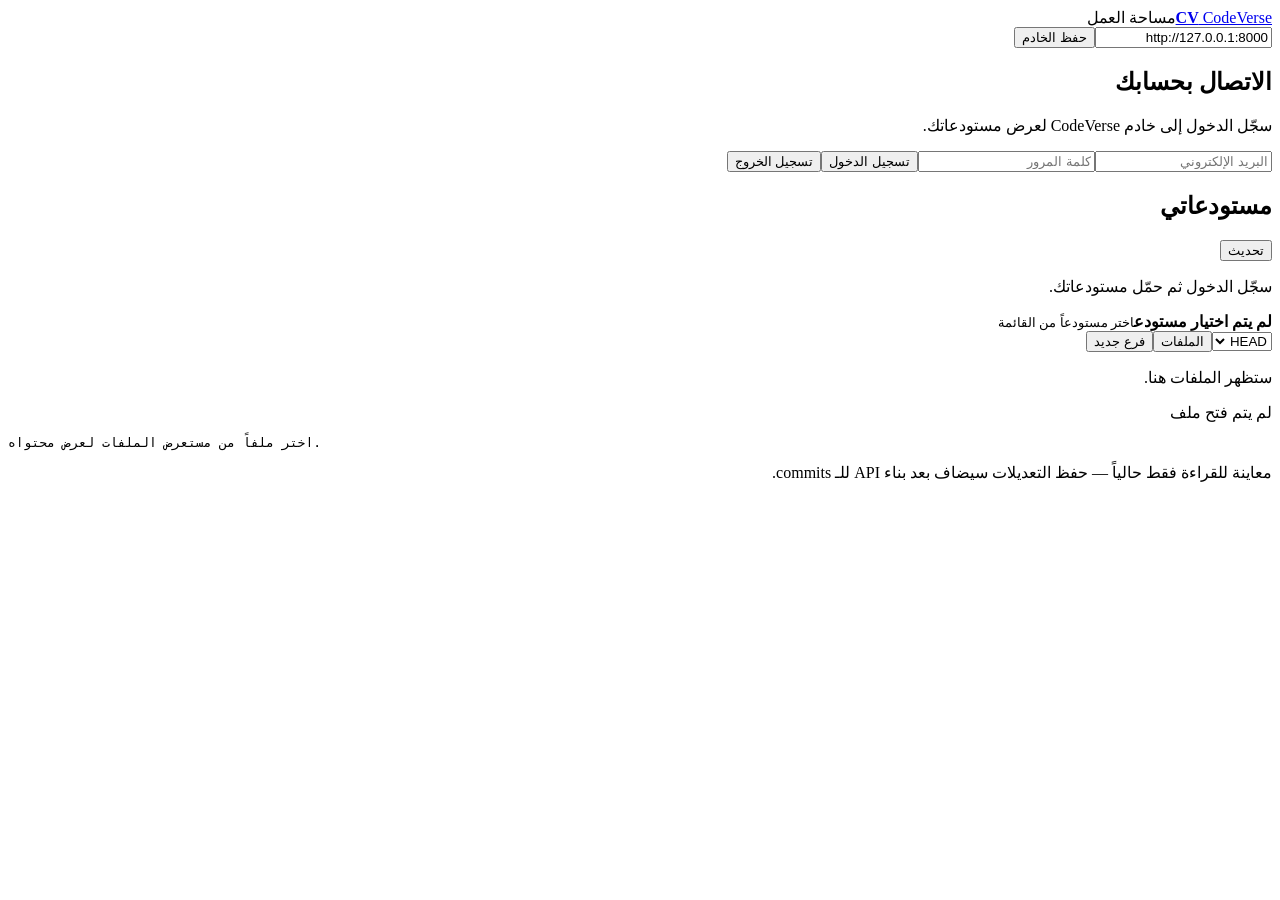
==== workspace.html @ d86a5113 "Add CodeVerse browser workspace page" ====
<!doctype html>
<html lang="ar" dir="rtl">
<head>
<meta charset="utf-8"><meta name="viewport" content="width=device-width,initial-scale=1">
<meta name="theme-color" content="#0b1020"><title>CodeVerse Workspace</title>
<link rel="stylesheet" href="workspace.css">
</head>
<body>
<header class="bar"><a class="brand" href="index.html"><b>CV</b> CodeVerse</a><span>مساحة العمل</span><div><input id="apiBase" value="http://127.0.0.1:8000" aria-label="API URL"><button id="saveApi">حفظ الخادم</button></div></header>
<main>
<section class="auth panel"><div><h1>الاتصال بحسابك</h1><p>سجّل الدخول إلى خادم CodeVerse لعرض مستودعاتك.</p></div><form id="loginForm"><input id="email" type="email" placeholder="البريد الإلكتروني" required><input id="password" type="password" placeholder="كلمة المرور" required><button>تسجيل الدخول</button><button type="button" class="secondary" id="logout">تسجيل الخروج</button></form></section>
<section class="repo-area">
<aside class="panel sidebar"><div class="side-head"><h2>مستودعاتي</h2><button id="loadRepos">تحديث</button></div><div id="repos" class="repos"><p class="muted">سجّل الدخول ثم حمّل مستودعاتك.</p></div></aside>
<section class="panel editor">
<div class="editor-head"><div><strong id="repoTitle">لم يتم اختيار مستودع</strong><small id="repoMeta">اختر مستودعاً من القائمة</small></div><div class="editor-actions"><select id="branch"><option value="HEAD">HEAD</option></select><button id="loadFiles">الملفات</button><button id="newBranch">فرع جديد</button></div></div>
<div class="editor-body"><nav id="fileTree" class="tree"><p class="muted">ستظهر الملفات هنا.</p></nav><section class="code-area"><div class="file-tab" id="fileName">لم يتم فتح ملف</div><pre id="fileContent" dir="ltr">اختر ملفاً من مستعرض الملفات لعرض محتواه.</pre><div class="editor-foot">معاينة للقراءة فقط حالياً — حفظ التعديلات سيضاف بعد بناء API للـ commits.</div></section></div>
</section>
</section>
<div id="notice" role="status" class="notice"></div>
</main>
<script src="workspace.js"></script>
</body></html>
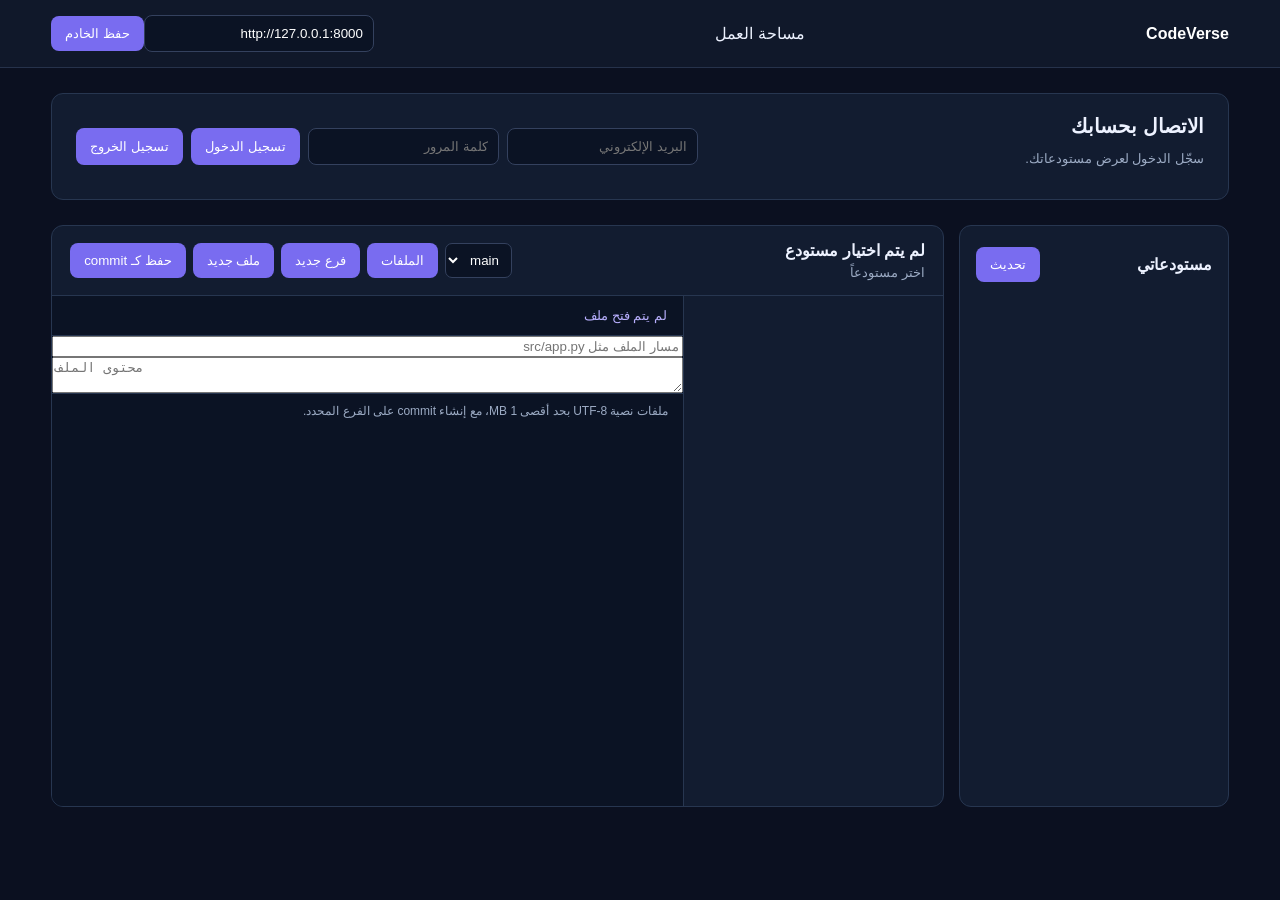
==== commit d6f587ab: "Add editable code workspace controls" ====
--- a/workspace.html
+++ b/workspace.html
@@ -1,22 +1,7 @@
 <!doctype html>
-<html lang="ar" dir="rtl">
-<head>
-<meta charset="utf-8"><meta name="viewport" content="width=device-width,initial-scale=1">
-<meta name="theme-color" content="#0b1020"><title>CodeVerse Workspace</title>
-<link rel="stylesheet" href="workspace.css">
-</head>
-<body>
-<header class="bar"><a class="brand" href="index.html"><b>CV</b> CodeVerse</a><span>مساحة العمل</span><div><input id="apiBase" value="http://127.0.0.1:8000" aria-label="API URL"><button id="saveApi">حفظ الخادم</button></div></header>
-<main>
-<section class="auth panel"><div><h1>الاتصال بحسابك</h1><p>سجّل الدخول إلى خادم CodeVerse لعرض مستودعاتك.</p></div><form id="loginForm"><input id="email" type="email" placeholder="البريد الإلكتروني" required><input id="password" type="password" placeholder="كلمة المرور" required><button>تسجيل الدخول</button><button type="button" class="secondary" id="logout">تسجيل الخروج</button></form></section>
-<section class="repo-area">
-<aside class="panel sidebar"><div class="side-head"><h2>مستودعاتي</h2><button id="loadRepos">تحديث</button></div><div id="repos" class="repos"><p class="muted">سجّل الدخول ثم حمّل مستودعاتك.</p></div></aside>
-<section class="panel editor">
-<div class="editor-head"><div><strong id="repoTitle">لم يتم اختيار مستودع</strong><small id="repoMeta">اختر مستودعاً من القائمة</small></div><div class="editor-actions"><select id="branch"><option value="HEAD">HEAD</option></select><button id="loadFiles">الملفات</button><button id="newBranch">فرع جديد</button></div></div>
-<div class="editor-body"><nav id="fileTree" class="tree"><p class="muted">ستظهر الملفات هنا.</p></nav><section class="code-area"><div class="file-tab" id="fileName">لم يتم فتح ملف</div><pre id="fileContent" dir="ltr">اختر ملفاً من مستعرض الملفات لعرض محتواه.</pre><div class="editor-foot">معاينة للقراءة فقط حالياً — حفظ التعديلات سيضاف بعد بناء API للـ commits.</div></section></div>
-</section>
-</section>
-<div id="notice" role="status" class="notice"></div>
-</main>
-<script src="workspace.js"></script>
-</body></html>+<html lang="ar" dir="rtl"><head><meta charset="utf-8"><meta name="viewport" content="width=device-width,initial-scale=1"><title>CodeVerse Workspace</title><link rel="stylesheet" href="workspace.css"></head><body>
+<header class="bar"><a class="brand" href="index.html">CodeVerse</a><span>مساحة العمل</span><div><input id="apiBase" value="http://127.0.0.1:8000"><button id="saveApi">حفظ الخادم</button></div></header>
+<main><section class="auth panel"><div><h1>الاتصال بحسابك</h1><p>سجّل الدخول لعرض مستودعاتك.</p></div><form id="loginForm"><input id="email" type="email" placeholder="البريد الإلكتروني" required><input id="password" type="password" placeholder="كلمة المرور" required><button>تسجيل الدخول</button><button type="button" id="logout">تسجيل الخروج</button></form></section>
+<section class="repo-area"><aside class="panel sidebar"><div class="side-head"><h2>مستودعاتي</h2><button id="loadRepos">تحديث</button></div><div id="repos" class="repos"></div></aside>
+<section class="panel editor"><div class="editor-head"><div><strong id="repoTitle">لم يتم اختيار مستودع</strong><small id="repoMeta">اختر مستودعاً</small></div><div class="editor-actions"><select id="branch"><option value="main">main</option></select><button id="loadFiles">الملفات</button><button id="newBranch">فرع جديد</button><button id="newFile">ملف جديد</button><button id="saveFile" disabled>حفظ كـ commit</button></div></div>
+<div class="editor-body"><nav id="fileTree" class="tree"></nav><section class="code-area"><div class="file-tab"><span id="fileName">لم يتم فتح ملف</span><span id="dirtyState"></span></div><input id="newFilePath" class="path-input" placeholder="مسار الملف مثل src/app.py"><textarea id="fileContent" dir="ltr" spellcheck="false" placeholder="محتوى الملف"></textarea><div class="editor-foot">ملفات نصية UTF-8 بحد أقصى 1 MB، مع إنشاء commit على الفرع المحدد.</div></section></div></section></section><div id="notice" role="status" class="notice"></div></main><script src="workspace.js"></script></body></html>
--- a/workspace.css
+++ b/workspace.css
@@ -0,0 +1 @@
+*{box-sizing:border-box}body{margin:0;background:#0b1020;color:#edf2ff;font-family:Arial,sans-serif}.bar{height:68px;padding:0 4%;display:flex;align-items:center;justify-content:space-between;border-bottom:1px solid #26324b;background:#10182a}.brand{color:#fff;text-decoration:none;font-weight:bold;direction:ltr}.brand b{display:inline-grid;place-items:center;background:linear-gradient(135deg,#8b7cff,#48d8d0);color:#071020;border-radius:9px;width:32px;height:32px;margin-left:8px}.bar input{width:230px}.bar input,form input{background:#0b1324;border:1px solid #34415e;color:white;padding:10px;border-radius:8px}.bar button,button{background:#796cf0;color:white;border:0;border-radius:8px;padding:10px 14px;cursor:pointer}.secondary{background:#34415e}.panel{background:#121c30;border:1px solid #273650;border-radius:12px}.auth{margin:25px 4%;padding:20px 24px;display:flex;align-items:center;justify-content:space-between;gap:20px}.auth h1{font-size:20px;margin:0 0 8px}.auth p,.muted{color:#9cabc4;font-size:13px}.auth form{display:flex;gap:8px;flex-wrap:wrap}.repo-area{margin:0 4% 35px;display:grid;grid-template-columns:270px 1fr;gap:15px;min-height:570px}.sidebar{padding:16px}.side-head,.editor-head{display:flex;align-items:center;justify-content:space-between;gap:12px}.side-head h2{font-size:16px}.repos{display:grid;gap:8px}.repo-item{padding:12px;border:1px solid #2b3954;border-radius:8px;background:#0d1628;color:#e5eaff;text-align:right}.repo-item.active{border-color:#8b7cff;background:#201e40}.repo-item small{display:block;color:#9cabc4;margin-top:5px}.editor{overflow:hidden}.editor-head{padding:15px 18px;border-bottom:1px solid #273650}.editor-head strong,.editor-head small{display:block}.editor-head small{color:#9cabc4;margin-top:5px}.editor-actions{display:flex;gap:7px;flex-wrap:wrap}.editor-actions select{background:#0b1324;color:#fff;border:1px solid #34415e;border-radius:7px;padding:8px}.editor-body{display:grid;grid-template-columns:260px 1fr;min-height:510px}.tree{padding:13px;border-left:1px solid #273650;overflow:auto}.file-item{display:block;width:100%;text-align:right;background:transparent;color:#cbd6ed;padding:8px;border-radius:6px}.file-item:hover{background:#202c45}.code-area{min-width:0;background:#0b1324;display:flex;flex-direction:column}.file-tab{padding:12px 16px;border-bottom:1px solid #273650;color:#b9b0ff;font-size:13px}.code-area pre{padding:20px;margin:0;white-space:pre;overflow:auto;direction:ltr;text-align:left;color:#d7e1f5;font:13px/1.7 Consolas,monospace;flex:1}.editor-foot{border-top:1px solid #273650;padding:10px 15px;color:#9cabc4;font-size:12px}.notice{position:fixed;bottom:20px;left:20px;background:#273653;border:1px solid #61739b;border-radius:8px;padding:12px 16px;opacity:0;transition:.2s;max-width:80vw}.notice.show{opacity:1}@media(max-width:850px){.repo-area{grid-template-columns:1fr}.editor-body{grid-template-columns:190px 1fr}.auth{align-items:flex-start;flex-direction:column}}@media(max-width:560px){.bar{height:auto;padding:12px;gap:10px;flex-wrap:wrap}.bar input{width:150px}.editor-head{align-items:flex-start;flex-direction:column}.editor-body{grid-template-columns:130px 1fr}.auth form{width:100%}.auth form input{width:100%}.editor-actions{width:100%}}
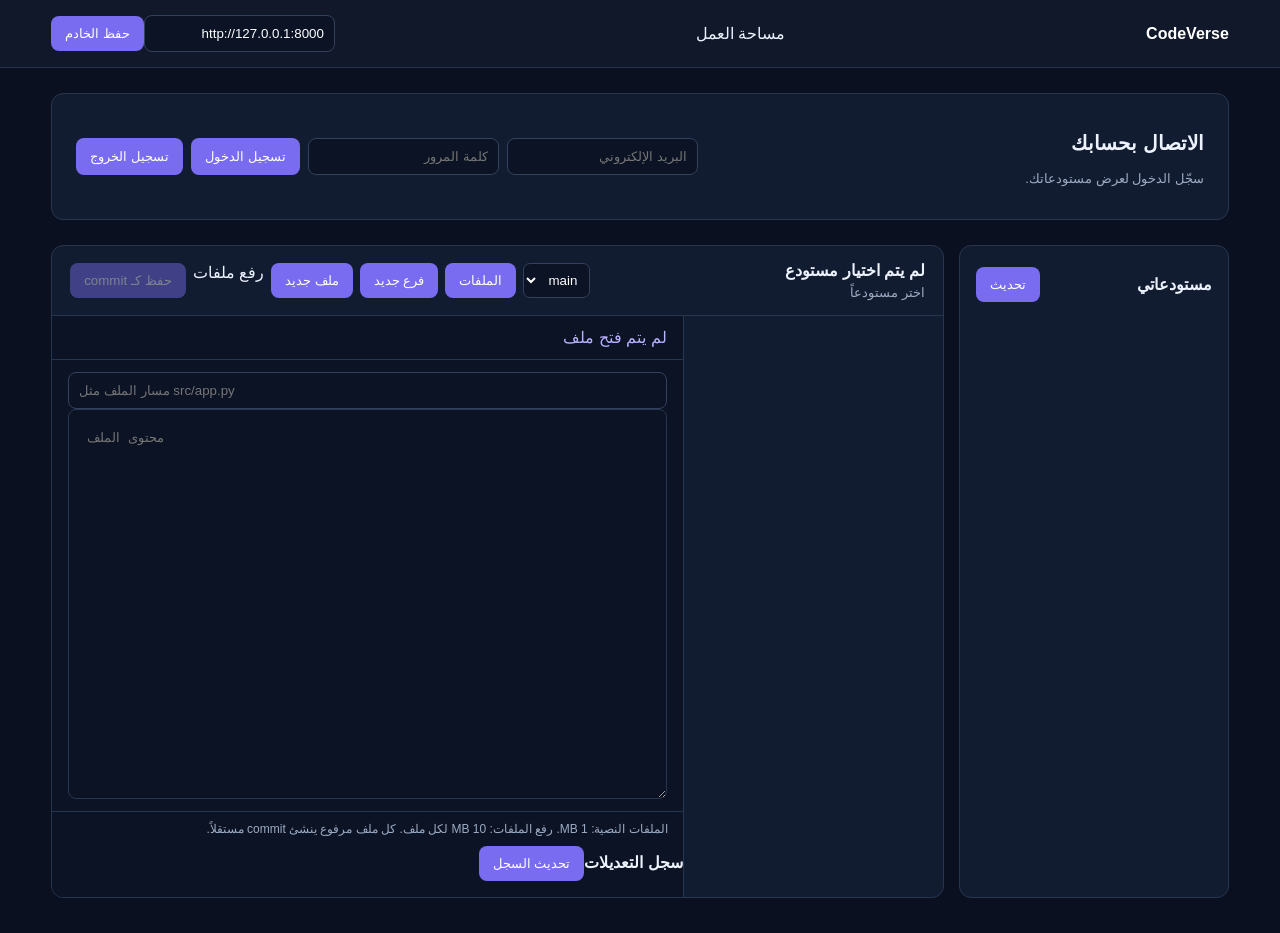
==== commit d29b307e: "Add multi-file upload and commit history controls" ====
--- a/workspace.html
+++ b/workspace.html
@@ -3,5 +3,5 @@
 <header class="bar"><a class="brand" href="index.html">CodeVerse</a><span>مساحة العمل</span><div><input id="apiBase" value="http://127.0.0.1:8000"><button id="saveApi">حفظ الخادم</button></div></header>
 <main><section class="auth panel"><div><h1>الاتصال بحسابك</h1><p>سجّل الدخول لعرض مستودعاتك.</p></div><form id="loginForm"><input id="email" type="email" placeholder="البريد الإلكتروني" required><input id="password" type="password" placeholder="كلمة المرور" required><button>تسجيل الدخول</button><button type="button" id="logout">تسجيل الخروج</button></form></section>
 <section class="repo-area"><aside class="panel sidebar"><div class="side-head"><h2>مستودعاتي</h2><button id="loadRepos">تحديث</button></div><div id="repos" class="repos"></div></aside>
-<section class="panel editor"><div class="editor-head"><div><strong id="repoTitle">لم يتم اختيار مستودع</strong><small id="repoMeta">اختر مستودعاً</small></div><div class="editor-actions"><select id="branch"><option value="main">main</option></select><button id="loadFiles">الملفات</button><button id="newBranch">فرع جديد</button><button id="newFile">ملف جديد</button><button id="saveFile" disabled>حفظ كـ commit</button></div></div>
-<div class="editor-body"><nav id="fileTree" class="tree"></nav><section class="code-area"><div class="file-tab"><span id="fileName">لم يتم فتح ملف</span><span id="dirtyState"></span></div><input id="newFilePath" class="path-input" placeholder="مسار الملف مثل src/app.py"><textarea id="fileContent" dir="ltr" spellcheck="false" placeholder="محتوى الملف"></textarea><div class="editor-foot">ملفات نصية UTF-8 بحد أقصى 1 MB، مع إنشاء commit على الفرع المحدد.</div></section></div></section></section><div id="notice" role="status" class="notice"></div></main><script src="workspace.js"></script></body></html>+<section class="panel editor"><div class="editor-head"><div><strong id="repoTitle">لم يتم اختيار مستودع</strong><small id="repoMeta">اختر مستودعاً</small></div><div class="editor-actions"><select id="branch"><option value="main">main</option></select><button id="loadFiles">الملفات</button><button id="newBranch">فرع جديد</button><button id="newFile">ملف جديد</button><label class="upload-label" for="uploadFiles">رفع ملفات</label><input id="uploadFiles" type="file" multiple hidden><button id="saveFile" disabled>حفظ كـ commit</button></div></div>
+<div class="editor-body"><nav id="fileTree" class="tree"></nav><section class="code-area"><div class="file-tab"><span id="fileName">لم يتم فتح ملف</span><span id="dirtyState"></span></div><input id="newFilePath" class="path-input" placeholder="مسار الملف مثل src/app.py"><textarea id="fileContent" dir="ltr" spellcheck="false" placeholder="محتوى الملف"></textarea><div class="editor-foot">الملفات النصية: 1 MB. رفع الملفات: 10 MB لكل ملف. كل ملف مرفوع ينشئ commit مستقلاً.</div><section class="history"><strong>سجل التعديلات</strong><button id="loadHistory">تحديث السجل</button><ol id="commitList"></ol></section></section></div></section></section><div id="notice" role="status" class="notice"></div></main><script src="workspace.js"></script></body></html>
--- a/workspace.css
+++ b/workspace.css
@@ -1 +1 @@
-*{box-sizing:border-box}body{margin:0;background:#0b1020;color:#edf2ff;font-family:Arial,sans-serif}.bar{height:68px;padding:0 4%;display:flex;align-items:center;justify-content:space-between;border-bottom:1px solid #26324b;background:#10182a}.brand{color:#fff;text-decoration:none;font-weight:bold;direction:ltr}.brand b{display:inline-grid;place-items:center;background:linear-gradient(135deg,#8b7cff,#48d8d0);color:#071020;border-radius:9px;width:32px;height:32px;margin-left:8px}.bar input{width:230px}.bar input,form input{background:#0b1324;border:1px solid #34415e;color:white;padding:10px;border-radius:8px}.bar button,button{background:#796cf0;color:white;border:0;border-radius:8px;padding:10px 14px;cursor:pointer}.secondary{background:#34415e}.panel{background:#121c30;border:1px solid #273650;border-radius:12px}.auth{margin:25px 4%;padding:20px 24px;display:flex;align-items:center;justify-content:space-between;gap:20px}.auth h1{font-size:20px;margin:0 0 8px}.auth p,.muted{color:#9cabc4;font-size:13px}.auth form{display:flex;gap:8px;flex-wrap:wrap}.repo-area{margin:0 4% 35px;display:grid;grid-template-columns:270px 1fr;gap:15px;min-height:570px}.sidebar{padding:16px}.side-head,.editor-head{display:flex;align-items:center;justify-content:space-between;gap:12px}.side-head h2{font-size:16px}.repos{display:grid;gap:8px}.repo-item{padding:12px;border:1px solid #2b3954;border-radius:8px;background:#0d1628;color:#e5eaff;text-align:right}.repo-item.active{border-color:#8b7cff;background:#201e40}.repo-item small{display:block;color:#9cabc4;margin-top:5px}.editor{overflow:hidden}.editor-head{padding:15px 18px;border-bottom:1px solid #273650}.editor-head strong,.editor-head small{display:block}.editor-head small{color:#9cabc4;margin-top:5px}.editor-actions{display:flex;gap:7px;flex-wrap:wrap}.editor-actions select{background:#0b1324;color:#fff;border:1px solid #34415e;border-radius:7px;padding:8px}.editor-body{display:grid;grid-template-columns:260px 1fr;min-height:510px}.tree{padding:13px;border-left:1px solid #273650;overflow:auto}.file-item{display:block;width:100%;text-align:right;background:transparent;color:#cbd6ed;padding:8px;border-radius:6px}.file-item:hover{background:#202c45}.code-area{min-width:0;background:#0b1324;display:flex;flex-direction:column}.file-tab{padding:12px 16px;border-bottom:1px solid #273650;color:#b9b0ff;font-size:13px}.code-area pre{padding:20px;margin:0;white-space:pre;overflow:auto;direction:ltr;text-align:left;color:#d7e1f5;font:13px/1.7 Consolas,monospace;flex:1}.editor-foot{border-top:1px solid #273650;padding:10px 15px;color:#9cabc4;font-size:12px}.notice{position:fixed;bottom:20px;left:20px;background:#273653;border:1px solid #61739b;border-radius:8px;padding:12px 16px;opacity:0;transition:.2s;max-width:80vw}.notice.show{opacity:1}@media(max-width:850px){.repo-area{grid-template-columns:1fr}.editor-body{grid-template-columns:190px 1fr}.auth{align-items:flex-start;flex-direction:column}}@media(max-width:560px){.bar{height:auto;padding:12px;gap:10px;flex-wrap:wrap}.bar input{width:150px}.editor-head{align-items:flex-start;flex-direction:column}.editor-body{grid-template-columns:130px 1fr}.auth form{width:100%}.auth form input{width:100%}.editor-actions{width:100%}}+*{box-sizing:border-box}body{margin:0;background:#0b1020;color:#edf2ff;font-family:Arial,sans-serif}.bar{min-height:68px;padding:12px 4%;display:flex;align-items:center;justify-content:space-between;gap:12px;border-bottom:1px solid #26324b;background:#10182a}.brand{color:#fff;text-decoration:none;font-weight:bold}.bar input,form input,.path-input{background:#0b1324;border:1px solid #34415e;color:white;padding:10px;border-radius:8px}.bar button,button{background:#796cf0;color:white;border:0;border-radius:8px;padding:10px 14px;cursor:pointer}button:disabled{opacity:.45;cursor:not-allowed}.panel{background:#121c30;border:1px solid #273650;border-radius:12px}.auth{margin:25px 4%;padding:20px 24px;display:flex;align-items:center;justify-content:space-between;gap:20px}.auth h1{font-size:20px}.auth p,.muted{color:#9cabc4;font-size:13px}.auth form{display:flex;gap:8px;flex-wrap:wrap}.repo-area{margin:0 4% 35px;display:grid;grid-template-columns:270px 1fr;gap:15px;min-height:570px}.sidebar{padding:16px}.side-head,.editor-head{display:flex;align-items:center;justify-content:space-between;gap:12px}.side-head h2{font-size:16px}.repos{display:grid;gap:8px}.repo-item{padding:12px;border:1px solid #2b3954;border-radius:8px;background:#0d1628;color:#e5eaff;text-align:right}.repo-item.active{border-color:#8b7cff;background:#201e40}.editor{overflow:hidden}.editor-head{padding:15px 18px;border-bottom:1px solid #273650}.editor-head strong,.editor-head small{display:block}.editor-head small{color:#9cabc4;margin-top:5px}.editor-actions{display:flex;gap:7px;flex-wrap:wrap}.editor-actions select{background:#0b1324;color:#fff;border:1px solid #34415e;border-radius:7px;padding:8px}.editor-body{display:grid;grid-template-columns:260px 1fr;min-height:510px}.tree{padding:13px;border-left:1px solid #273650;overflow:auto}.file-item{display:block;width:100%;text-align:right;background:transparent;color:#cbd6ed;padding:8px}.code-area{min-width:0;background:#0b1324;display:flex;flex-direction:column;min-height:510px}.file-tab{padding:12px 16px;border-bottom:1px solid #273650;color:#b9b0ff;display:flex;justify-content:space-between}.path-input{margin:12px 16px 0;direction:ltr;text-align:left}.code-area textarea{padding:18px;margin:0 16px 12px;min-height:390px;resize:vertical;white-space:pre;overflow:auto;direction:ltr;text-align:left;color:#d7e1f5;background:#0b1324;border:1px solid #273650;border-radius:8px;font:13px/1.7 Consolas,monospace;flex:1}.editor-foot{border-top:1px solid #273650;padding:10px 15px;color:#9cabc4;font-size:12px}.notice{position:fixed;bottom:20px;left:20px;background:#273653;border:1px solid #61739b;border-radius:8px;padding:12px 16px;opacity:0;transition:.2s;max-width:80vw}.notice.show{opacity:1}@media(max-width:850px){.repo-area{grid-template-columns:1fr}.editor-body{grid-template-columns:190px 1fr}.auth{align-items:flex-start;flex-direction:column}}@media(max-width:560px){.bar{flex-wrap:wrap}.bar input{width:150px}.editor-head{align-items:flex-start;flex-direction:column}.editor-body{grid-template-columns:130px 1fr}.auth form,.auth form input{width:100%}.editor-actions{width:100%}}
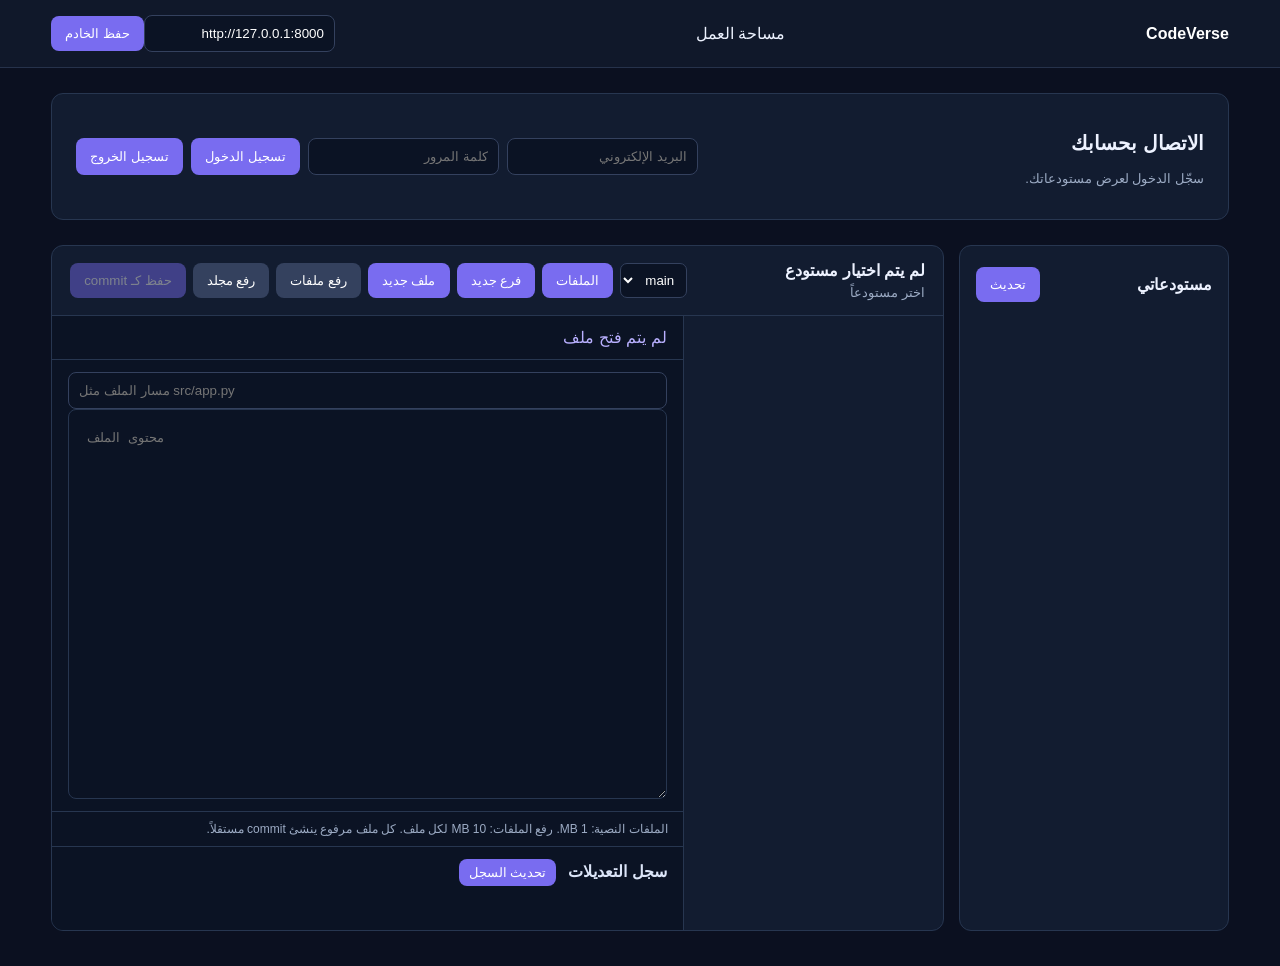
==== commit d9769af4: "Add directory upload control" ====
--- a/workspace.html
+++ b/workspace.html
@@ -3,5 +3,5 @@
 <header class="bar"><a class="brand" href="index.html">CodeVerse</a><span>مساحة العمل</span><div><input id="apiBase" value="http://127.0.0.1:8000"><button id="saveApi">حفظ الخادم</button></div></header>
 <main><section class="auth panel"><div><h1>الاتصال بحسابك</h1><p>سجّل الدخول لعرض مستودعاتك.</p></div><form id="loginForm"><input id="email" type="email" placeholder="البريد الإلكتروني" required><input id="password" type="password" placeholder="كلمة المرور" required><button>تسجيل الدخول</button><button type="button" id="logout">تسجيل الخروج</button></form></section>
 <section class="repo-area"><aside class="panel sidebar"><div class="side-head"><h2>مستودعاتي</h2><button id="loadRepos">تحديث</button></div><div id="repos" class="repos"></div></aside>
-<section class="panel editor"><div class="editor-head"><div><strong id="repoTitle">لم يتم اختيار مستودع</strong><small id="repoMeta">اختر مستودعاً</small></div><div class="editor-actions"><select id="branch"><option value="main">main</option></select><button id="loadFiles">الملفات</button><button id="newBranch">فرع جديد</button><button id="newFile">ملف جديد</button><label class="upload-label" for="uploadFiles">رفع ملفات</label><input id="uploadFiles" type="file" multiple hidden><button id="saveFile" disabled>حفظ كـ commit</button></div></div>
+<section class="panel editor"><div class="editor-head"><div><strong id="repoTitle">لم يتم اختيار مستودع</strong><small id="repoMeta">اختر مستودعاً</small></div><div class="editor-actions"><select id="branch"><option value="main">main</option></select><button id="loadFiles">الملفات</button><button id="newBranch">فرع جديد</button><button id="newFile">ملف جديد</button><label class="upload-label" for="uploadFiles">رفع ملفات</label><input id="uploadFiles" type="file" multiple hidden><label class="upload-label" for="uploadFolder">رفع مجلد</label><input id="uploadFolder" type="file" webkitdirectory directory multiple hidden><button id="saveFile" disabled>حفظ كـ commit</button></div></div>
 <div class="editor-body"><nav id="fileTree" class="tree"></nav><section class="code-area"><div class="file-tab"><span id="fileName">لم يتم فتح ملف</span><span id="dirtyState"></span></div><input id="newFilePath" class="path-input" placeholder="مسار الملف مثل src/app.py"><textarea id="fileContent" dir="ltr" spellcheck="false" placeholder="محتوى الملف"></textarea><div class="editor-foot">الملفات النصية: 1 MB. رفع الملفات: 10 MB لكل ملف. كل ملف مرفوع ينشئ commit مستقلاً.</div><section class="history"><strong>سجل التعديلات</strong><button id="loadHistory">تحديث السجل</button><ol id="commitList"></ol></section></section></div></section></section><div id="notice" role="status" class="notice"></div></main><script src="workspace.js"></script></body></html>
--- a/workspace.css
+++ b/workspace.css
@@ -1 +1 @@
-*{box-sizing:border-box}body{margin:0;background:#0b1020;color:#edf2ff;font-family:Arial,sans-serif}.bar{min-height:68px;padding:12px 4%;display:flex;align-items:center;justify-content:space-between;gap:12px;border-bottom:1px solid #26324b;background:#10182a}.brand{color:#fff;text-decoration:none;font-weight:bold}.bar input,form input,.path-input{background:#0b1324;border:1px solid #34415e;color:white;padding:10px;border-radius:8px}.bar button,button{background:#796cf0;color:white;border:0;border-radius:8px;padding:10px 14px;cursor:pointer}button:disabled{opacity:.45;cursor:not-allowed}.panel{background:#121c30;border:1px solid #273650;border-radius:12px}.auth{margin:25px 4%;padding:20px 24px;display:flex;align-items:center;justify-content:space-between;gap:20px}.auth h1{font-size:20px}.auth p,.muted{color:#9cabc4;font-size:13px}.auth form{display:flex;gap:8px;flex-wrap:wrap}.repo-area{margin:0 4% 35px;display:grid;grid-template-columns:270px 1fr;gap:15px;min-height:570px}.sidebar{padding:16px}.side-head,.editor-head{display:flex;align-items:center;justify-content:space-between;gap:12px}.side-head h2{font-size:16px}.repos{display:grid;gap:8px}.repo-item{padding:12px;border:1px solid #2b3954;border-radius:8px;background:#0d1628;color:#e5eaff;text-align:right}.repo-item.active{border-color:#8b7cff;background:#201e40}.editor{overflow:hidden}.editor-head{padding:15px 18px;border-bottom:1px solid #273650}.editor-head strong,.editor-head small{display:block}.editor-head small{color:#9cabc4;margin-top:5px}.editor-actions{display:flex;gap:7px;flex-wrap:wrap}.editor-actions select{background:#0b1324;color:#fff;border:1px solid #34415e;border-radius:7px;padding:8px}.editor-body{display:grid;grid-template-columns:260px 1fr;min-height:510px}.tree{padding:13px;border-left:1px solid #273650;overflow:auto}.file-item{display:block;width:100%;text-align:right;background:transparent;color:#cbd6ed;padding:8px}.code-area{min-width:0;background:#0b1324;display:flex;flex-direction:column;min-height:510px}.file-tab{padding:12px 16px;border-bottom:1px solid #273650;color:#b9b0ff;display:flex;justify-content:space-between}.path-input{margin:12px 16px 0;direction:ltr;text-align:left}.code-area textarea{padding:18px;margin:0 16px 12px;min-height:390px;resize:vertical;white-space:pre;overflow:auto;direction:ltr;text-align:left;color:#d7e1f5;background:#0b1324;border:1px solid #273650;border-radius:8px;font:13px/1.7 Consolas,monospace;flex:1}.editor-foot{border-top:1px solid #273650;padding:10px 15px;color:#9cabc4;font-size:12px}.notice{position:fixed;bottom:20px;left:20px;background:#273653;border:1px solid #61739b;border-radius:8px;padding:12px 16px;opacity:0;transition:.2s;max-width:80vw}.notice.show{opacity:1}@media(max-width:850px){.repo-area{grid-template-columns:1fr}.editor-body{grid-template-columns:190px 1fr}.auth{align-items:flex-start;flex-direction:column}}@media(max-width:560px){.bar{flex-wrap:wrap}.bar input{width:150px}.editor-head{align-items:flex-start;flex-direction:column}.editor-body{grid-template-columns:130px 1fr}.auth form,.auth form input{width:100%}.editor-actions{width:100%}}+*{box-sizing:border-box}body{margin:0;background:#0b1020;color:#edf2ff;font-family:Arial,sans-serif}.bar{min-height:68px;padding:12px 4%;display:flex;align-items:center;justify-content:space-between;gap:12px;border-bottom:1px solid #26324b;background:#10182a}.brand{color:#fff;text-decoration:none;font-weight:bold}.bar input,form input,.path-input{background:#0b1324;border:1px solid #34415e;color:white;padding:10px;border-radius:8px}.bar button,button{background:#796cf0;color:white;border:0;border-radius:8px;padding:10px 14px;cursor:pointer}button:disabled{opacity:.45;cursor:not-allowed}.panel{background:#121c30;border:1px solid #273650;border-radius:12px}.auth{margin:25px 4%;padding:20px 24px;display:flex;align-items:center;justify-content:space-between;gap:20px}.auth h1{font-size:20px}.auth p,.muted{color:#9cabc4;font-size:13px}.auth form{display:flex;gap:8px;flex-wrap:wrap}.repo-area{margin:0 4% 35px;display:grid;grid-template-columns:270px 1fr;gap:15px;min-height:570px}.sidebar{padding:16px}.side-head,.editor-head{display:flex;align-items:center;justify-content:space-between;gap:12px}.side-head h2{font-size:16px}.repos{display:grid;gap:8px}.repo-item{padding:12px;border:1px solid #2b3954;border-radius:8px;background:#0d1628;color:#e5eaff;text-align:right}.repo-item.active{border-color:#8b7cff;background:#201e40}.editor{overflow:hidden}.editor-head{padding:15px 18px;border-bottom:1px solid #273650}.editor-head strong,.editor-head small{display:block}.editor-head small{color:#9cabc4;margin-top:5px}.editor-actions{display:flex;gap:7px;flex-wrap:wrap}.editor-actions select{background:#0b1324;color:#fff;border:1px solid #34415e;border-radius:7px;padding:8px}.editor-body{display:grid;grid-template-columns:260px 1fr;min-height:510px}.tree{padding:13px;border-left:1px solid #273650;overflow:auto}.file-item{display:block;width:100%;text-align:right;background:transparent;color:#cbd6ed;padding:8px}.code-area{min-width:0;background:#0b1324;display:flex;flex-direction:column;min-height:510px}.file-tab{padding:12px 16px;border-bottom:1px solid #273650;color:#b9b0ff;display:flex;justify-content:space-between}.path-input{margin:12px 16px 0;direction:ltr;text-align:left}.code-area textarea{padding:18px;margin:0 16px 12px;min-height:390px;resize:vertical;white-space:pre;overflow:auto;direction:ltr;text-align:left;color:#d7e1f5;background:#0b1324;border:1px solid #273650;border-radius:8px;font:13px/1.7 Consolas,monospace;flex:1}.editor-foot{border-top:1px solid #273650;padding:10px 15px;color:#9cabc4;font-size:12px}.notice{position:fixed;bottom:20px;left:20px;background:#273653;border:1px solid #61739b;border-radius:8px;padding:12px 16px;opacity:0;transition:.2s;max-width:80vw}.notice.show{opacity:1}@media(max-width:850px){.repo-area{grid-template-columns:1fr}.editor-body{grid-template-columns:190px 1fr}.auth{align-items:flex-start;flex-direction:column}}@media(max-width:560px){.bar{flex-wrap:wrap}.bar input{width:150px}.editor-head{align-items:flex-start;flex-direction:column}.editor-body{grid-template-columns:130px 1fr}.auth form,.auth form input{width:100%}.editor-actions{width:100%}}.upload-label{display:inline-block;background:#34415e;color:white;border-radius:8px;padding:10px 14px;cursor:pointer;font-size:13px}.history{border-top:1px solid #273650;padding:12px 16px;color:#dce5f8}.history>button{margin-right:12px;padding:6px 10px}.history ol{padding-right:22px;max-height:170px;overflow:auto}.history li{margin:8px 0}.history small{display:block;color:#9cabc4;font-size:11px;direction:ltr;text-align:left;overflow-wrap:anywhere}
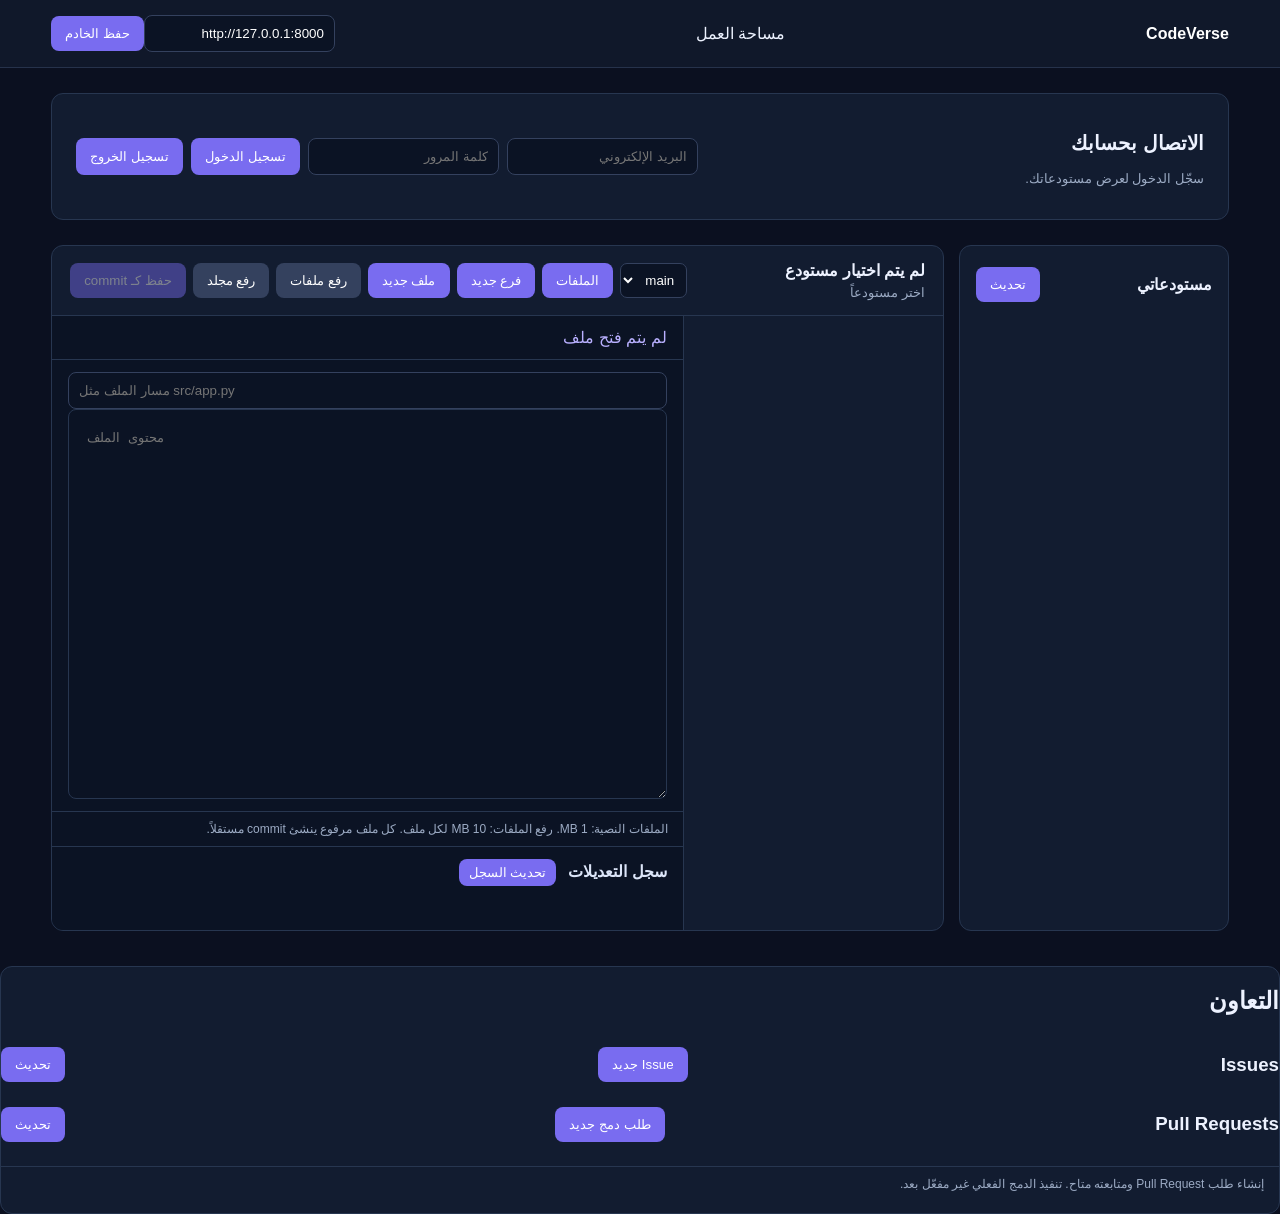
==== commit 9f70678b: "Add collaboration panels to workspace" ====
--- a/workspace.html
+++ b/workspace.html
@@ -4,4 +4,4 @@
 <main><section class="auth panel"><div><h1>الاتصال بحسابك</h1><p>سجّل الدخول لعرض مستودعاتك.</p></div><form id="loginForm"><input id="email" type="email" placeholder="البريد الإلكتروني" required><input id="password" type="password" placeholder="كلمة المرور" required><button>تسجيل الدخول</button><button type="button" id="logout">تسجيل الخروج</button></form></section>
 <section class="repo-area"><aside class="panel sidebar"><div class="side-head"><h2>مستودعاتي</h2><button id="loadRepos">تحديث</button></div><div id="repos" class="repos"></div></aside>
 <section class="panel editor"><div class="editor-head"><div><strong id="repoTitle">لم يتم اختيار مستودع</strong><small id="repoMeta">اختر مستودعاً</small></div><div class="editor-actions"><select id="branch"><option value="main">main</option></select><button id="loadFiles">الملفات</button><button id="newBranch">فرع جديد</button><button id="newFile">ملف جديد</button><label class="upload-label" for="uploadFiles">رفع ملفات</label><input id="uploadFiles" type="file" multiple hidden><label class="upload-label" for="uploadFolder">رفع مجلد</label><input id="uploadFolder" type="file" webkitdirectory directory multiple hidden><button id="saveFile" disabled>حفظ كـ commit</button></div></div>
-<div class="editor-body"><nav id="fileTree" class="tree"></nav><section class="code-area"><div class="file-tab"><span id="fileName">لم يتم فتح ملف</span><span id="dirtyState"></span></div><input id="newFilePath" class="path-input" placeholder="مسار الملف مثل src/app.py"><textarea id="fileContent" dir="ltr" spellcheck="false" placeholder="محتوى الملف"></textarea><div class="editor-foot">الملفات النصية: 1 MB. رفع الملفات: 10 MB لكل ملف. كل ملف مرفوع ينشئ commit مستقلاً.</div><section class="history"><strong>سجل التعديلات</strong><button id="loadHistory">تحديث السجل</button><ol id="commitList"></ol></section></section></div></section></section><div id="notice" role="status" class="notice"></div></main><script src="workspace.js"></script></body></html>+<div class="editor-body"><nav id="fileTree" class="tree"></nav><section class="code-area"><div class="file-tab"><span id="fileName">لم يتم فتح ملف</span><span id="dirtyState"></span></div><input id="newFilePath" class="path-input" placeholder="مسار الملف مثل src/app.py"><textarea id="fileContent" dir="ltr" spellcheck="false" placeholder="محتوى الملف"></textarea><div class="editor-foot">الملفات النصية: 1 MB. رفع الملفات: 10 MB لكل ملف. كل ملف مرفوع ينشئ commit مستقلاً.</div><section class="history"><strong>سجل التعديلات</strong><button id="loadHistory">تحديث السجل</button><ol id="commitList"></ol></section></section></div></section></section><section class="panel collaboration"><h2>التعاون</h2><div class="collab-columns"><section><div class="side-head"><h3>Issues</h3><button id="newIssue">Issue جديد</button><button id="loadIssues">تحديث</button></div><div id="issuesList"></div></section><section><div class="side-head"><h3>Pull Requests</h3><button id="newPR">طلب دمج جديد</button><button id="loadPRs">تحديث</button></div><div id="prsList"></div></section></div><p class="editor-foot">إنشاء طلب Pull Request ومتابعته متاح. تنفيذ الدمج الفعلي غير مفعّل بعد.</p></section><div id="notice" role="status" class="notice"></div></main><script src="workspace.js"></script></body></html>
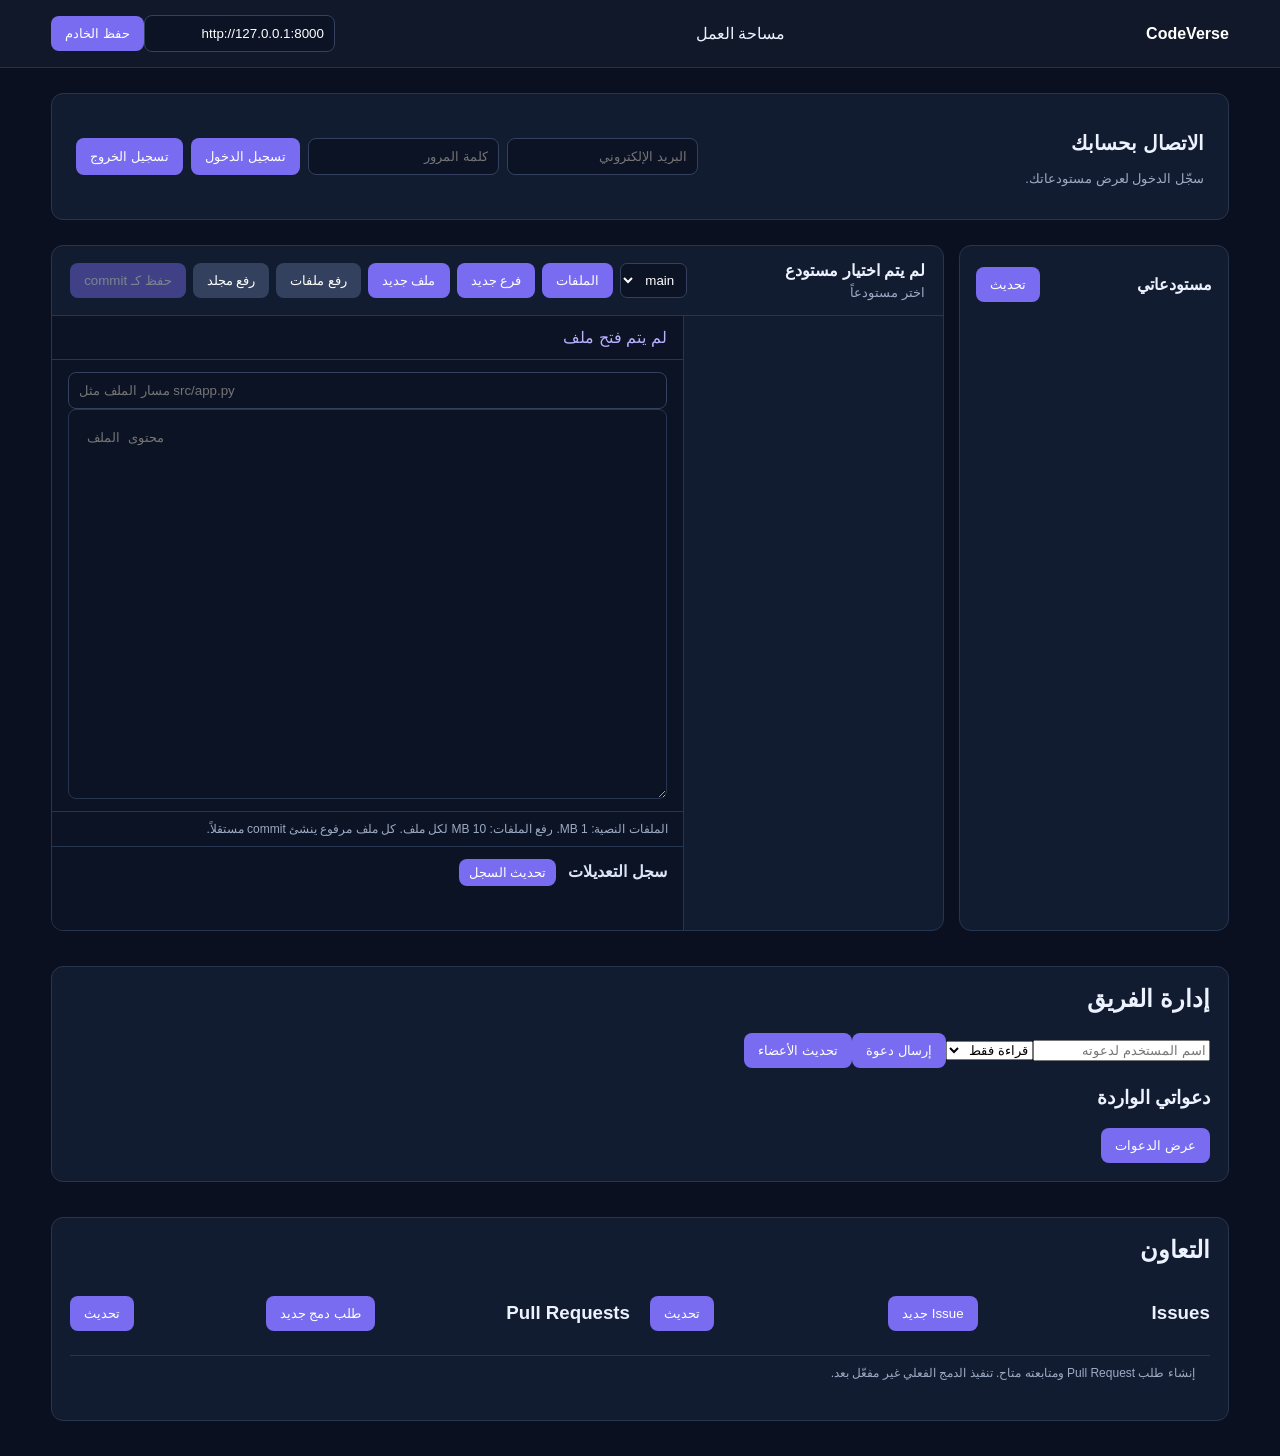
==== commit 830b506e: "Add team management and invitations UI" ====
--- a/workspace.html
+++ b/workspace.html
@@ -4,4 +4,4 @@
 <main><section class="auth panel"><div><h1>الاتصال بحسابك</h1><p>سجّل الدخول لعرض مستودعاتك.</p></div><form id="loginForm"><input id="email" type="email" placeholder="البريد الإلكتروني" required><input id="password" type="password" placeholder="كلمة المرور" required><button>تسجيل الدخول</button><button type="button" id="logout">تسجيل الخروج</button></form></section>
 <section class="repo-area"><aside class="panel sidebar"><div class="side-head"><h2>مستودعاتي</h2><button id="loadRepos">تحديث</button></div><div id="repos" class="repos"></div></aside>
 <section class="panel editor"><div class="editor-head"><div><strong id="repoTitle">لم يتم اختيار مستودع</strong><small id="repoMeta">اختر مستودعاً</small></div><div class="editor-actions"><select id="branch"><option value="main">main</option></select><button id="loadFiles">الملفات</button><button id="newBranch">فرع جديد</button><button id="newFile">ملف جديد</button><label class="upload-label" for="uploadFiles">رفع ملفات</label><input id="uploadFiles" type="file" multiple hidden><label class="upload-label" for="uploadFolder">رفع مجلد</label><input id="uploadFolder" type="file" webkitdirectory directory multiple hidden><button id="saveFile" disabled>حفظ كـ commit</button></div></div>
-<div class="editor-body"><nav id="fileTree" class="tree"></nav><section class="code-area"><div class="file-tab"><span id="fileName">لم يتم فتح ملف</span><span id="dirtyState"></span></div><input id="newFilePath" class="path-input" placeholder="مسار الملف مثل src/app.py"><textarea id="fileContent" dir="ltr" spellcheck="false" placeholder="محتوى الملف"></textarea><div class="editor-foot">الملفات النصية: 1 MB. رفع الملفات: 10 MB لكل ملف. كل ملف مرفوع ينشئ commit مستقلاً.</div><section class="history"><strong>سجل التعديلات</strong><button id="loadHistory">تحديث السجل</button><ol id="commitList"></ol></section></section></div></section></section><section class="panel collaboration"><h2>التعاون</h2><div class="collab-columns"><section><div class="side-head"><h3>Issues</h3><button id="newIssue">Issue جديد</button><button id="loadIssues">تحديث</button></div><div id="issuesList"></div></section><section><div class="side-head"><h3>Pull Requests</h3><button id="newPR">طلب دمج جديد</button><button id="loadPRs">تحديث</button></div><div id="prsList"></div></section></div><p class="editor-foot">إنشاء طلب Pull Request ومتابعته متاح. تنفيذ الدمج الفعلي غير مفعّل بعد.</p></section><div id="notice" role="status" class="notice"></div></main><script src="workspace.js"></script></body></html>+<div class="editor-body"><nav id="fileTree" class="tree"></nav><section class="code-area"><div class="file-tab"><span id="fileName">لم يتم فتح ملف</span><span id="dirtyState"></span></div><input id="newFilePath" class="path-input" placeholder="مسار الملف مثل src/app.py"><textarea id="fileContent" dir="ltr" spellcheck="false" placeholder="محتوى الملف"></textarea><div class="editor-foot">الملفات النصية: 1 MB. رفع الملفات: 10 MB لكل ملف. كل ملف مرفوع ينشئ commit مستقلاً.</div><section class="history"><strong>سجل التعديلات</strong><button id="loadHistory">تحديث السجل</button><ol id="commitList"></ol></section></section></div></section></section><section class="panel collaboration"><h2>إدارة الفريق</h2><div class="team-tools"><input id="inviteUsername" placeholder="اسم المستخدم لدعوته"><select id="inviteRole"><option value="read">قراءة فقط</option><option value="write">قراءة وكتابة</option></select><button id="inviteMember">إرسال دعوة</button><button id="loadMembers">تحديث الأعضاء</button></div><div id="membersList"></div><h3>دعواتي الواردة</h3><button id="loadInvitations">عرض الدعوات</button><div id="invitationsList"></div></section><section class="panel collaboration"><h2>التعاون</h2><div class="collab-columns"><section><div class="side-head"><h3>Issues</h3><button id="newIssue">Issue جديد</button><button id="loadIssues">تحديث</button></div><div id="issuesList"></div></section><section><div class="side-head"><h3>Pull Requests</h3><button id="newPR">طلب دمج جديد</button><button id="loadPRs">تحديث</button></div><div id="prsList"></div></section></div><p class="editor-foot">إنشاء طلب Pull Request ومتابعته متاح. تنفيذ الدمج الفعلي غير مفعّل بعد.</p></section><div id="notice" role="status" class="notice"></div></main><script src="workspace.js"></script></body></html>
--- a/workspace.css
+++ b/workspace.css
@@ -1 +1,2 @@
-*{box-sizing:border-box}body{margin:0;background:#0b1020;color:#edf2ff;font-family:Arial,sans-serif}.bar{min-height:68px;padding:12px 4%;display:flex;align-items:center;justify-content:space-between;gap:12px;border-bottom:1px solid #26324b;background:#10182a}.brand{color:#fff;text-decoration:none;font-weight:bold}.bar input,form input,.path-input{background:#0b1324;border:1px solid #34415e;color:white;padding:10px;border-radius:8px}.bar button,button{background:#796cf0;color:white;border:0;border-radius:8px;padding:10px 14px;cursor:pointer}button:disabled{opacity:.45;cursor:not-allowed}.panel{background:#121c30;border:1px solid #273650;border-radius:12px}.auth{margin:25px 4%;padding:20px 24px;display:flex;align-items:center;justify-content:space-between;gap:20px}.auth h1{font-size:20px}.auth p,.muted{color:#9cabc4;font-size:13px}.auth form{display:flex;gap:8px;flex-wrap:wrap}.repo-area{margin:0 4% 35px;display:grid;grid-template-columns:270px 1fr;gap:15px;min-height:570px}.sidebar{padding:16px}.side-head,.editor-head{display:flex;align-items:center;justify-content:space-between;gap:12px}.side-head h2{font-size:16px}.repos{display:grid;gap:8px}.repo-item{padding:12px;border:1px solid #2b3954;border-radius:8px;background:#0d1628;color:#e5eaff;text-align:right}.repo-item.active{border-color:#8b7cff;background:#201e40}.editor{overflow:hidden}.editor-head{padding:15px 18px;border-bottom:1px solid #273650}.editor-head strong,.editor-head small{display:block}.editor-head small{color:#9cabc4;margin-top:5px}.editor-actions{display:flex;gap:7px;flex-wrap:wrap}.editor-actions select{background:#0b1324;color:#fff;border:1px solid #34415e;border-radius:7px;padding:8px}.editor-body{display:grid;grid-template-columns:260px 1fr;min-height:510px}.tree{padding:13px;border-left:1px solid #273650;overflow:auto}.file-item{display:block;width:100%;text-align:right;background:transparent;color:#cbd6ed;padding:8px}.code-area{min-width:0;background:#0b1324;display:flex;flex-direction:column;min-height:510px}.file-tab{padding:12px 16px;border-bottom:1px solid #273650;color:#b9b0ff;display:flex;justify-content:space-between}.path-input{margin:12px 16px 0;direction:ltr;text-align:left}.code-area textarea{padding:18px;margin:0 16px 12px;min-height:390px;resize:vertical;white-space:pre;overflow:auto;direction:ltr;text-align:left;color:#d7e1f5;background:#0b1324;border:1px solid #273650;border-radius:8px;font:13px/1.7 Consolas,monospace;flex:1}.editor-foot{border-top:1px solid #273650;padding:10px 15px;color:#9cabc4;font-size:12px}.notice{position:fixed;bottom:20px;left:20px;background:#273653;border:1px solid #61739b;border-radius:8px;padding:12px 16px;opacity:0;transition:.2s;max-width:80vw}.notice.show{opacity:1}@media(max-width:850px){.repo-area{grid-template-columns:1fr}.editor-body{grid-template-columns:190px 1fr}.auth{align-items:flex-start;flex-direction:column}}@media(max-width:560px){.bar{flex-wrap:wrap}.bar input{width:150px}.editor-head{align-items:flex-start;flex-direction:column}.editor-body{grid-template-columns:130px 1fr}.auth form,.auth form input{width:100%}.editor-actions{width:100%}}.upload-label{display:inline-block;background:#34415e;color:white;border-radius:8px;padding:10px 14px;cursor:pointer;font-size:13px}.history{border-top:1px solid #273650;padding:12px 16px;color:#dce5f8}.history>button{margin-right:12px;padding:6px 10px}.history ol{padding-right:22px;max-height:170px;overflow:auto}.history li{margin:8px 0}.history small{display:block;color:#9cabc4;font-size:11px;direction:ltr;text-align:left;overflow-wrap:anywhere}+*{box-sizing:border-box}body{margin:0;background:#0b1020;color:#edf2ff;font-family:Arial,sans-serif}.bar{min-height:68px;padding:12px 4%;display:flex;align-items:center;justify-content:space-between;gap:12px;border-bottom:1px solid #26324b;background:#10182a}.brand{color:#fff;text-decoration:none;font-weight:bold}.bar input,form input,.path-input{background:#0b1324;border:1px solid #34415e;color:white;padding:10px;border-radius:8px}.bar button,button{background:#796cf0;color:white;border:0;border-radius:8px;padding:10px 14px;cursor:pointer}button:disabled{opacity:.45;cursor:not-allowed}.panel{background:#121c30;border:1px solid #273650;border-radius:12px}.auth{margin:25px 4%;padding:20px 24px;display:flex;align-items:center;justify-content:space-between;gap:20px}.auth h1{font-size:20px}.auth p,.muted{color:#9cabc4;font-size:13px}.auth form{display:flex;gap:8px;flex-wrap:wrap}.repo-area{margin:0 4% 35px;display:grid;grid-template-columns:270px 1fr;gap:15px;min-height:570px}.sidebar{padding:16px}.side-head,.editor-head{display:flex;align-items:center;justify-content:space-between;gap:12px}.side-head h2{font-size:16px}.repos{display:grid;gap:8px}.repo-item{padding:12px;border:1px solid #2b3954;border-radius:8px;background:#0d1628;color:#e5eaff;text-align:right}.repo-item.active{border-color:#8b7cff;background:#201e40}.editor{overflow:hidden}.editor-head{padding:15px 18px;border-bottom:1px solid #273650}.editor-head strong,.editor-head small{display:block}.editor-head small{color:#9cabc4;margin-top:5px}.editor-actions{display:flex;gap:7px;flex-wrap:wrap}.editor-actions select{background:#0b1324;color:#fff;border:1px solid #34415e;border-radius:7px;padding:8px}.editor-body{display:grid;grid-template-columns:260px 1fr;min-height:510px}.tree{padding:13px;border-left:1px solid #273650;overflow:auto}.file-item{display:block;width:100%;text-align:right;background:transparent;color:#cbd6ed;padding:8px}.code-area{min-width:0;background:#0b1324;display:flex;flex-direction:column;min-height:510px}.file-tab{padding:12px 16px;border-bottom:1px solid #273650;color:#b9b0ff;display:flex;justify-content:space-between}.path-input{margin:12px 16px 0;direction:ltr;text-align:left}.code-area textarea{padding:18px;margin:0 16px 12px;min-height:390px;resize:vertical;white-space:pre;overflow:auto;direction:ltr;text-align:left;color:#d7e1f5;background:#0b1324;border:1px solid #273650;border-radius:8px;font:13px/1.7 Consolas,monospace;flex:1}.editor-foot{border-top:1px solid #273650;padding:10px 15px;color:#9cabc4;font-size:12px}.notice{position:fixed;bottom:20px;left:20px;background:#273653;border:1px solid #61739b;border-radius:8px;padding:12px 16px;opacity:0;transition:.2s;max-width:80vw}.notice.show{opacity:1}@media(max-width:850px){.repo-area{grid-template-columns:1fr}.editor-body{grid-template-columns:190px 1fr}.auth{align-items:flex-start;flex-direction:column}}@media(max-width:560px){.bar{flex-wrap:wrap}.bar input{width:150px}.editor-head{align-items:flex-start;flex-direction:column}.editor-body{grid-template-columns:130px 1fr}.auth form,.auth form input{width:100%}.editor-actions{width:100%}}.upload-label{display:inline-block;background:#34415e;color:white;border-radius:8px;padding:10px 14px;cursor:pointer;font-size:13px}.history{border-top:1px solid #273650;padding:12px 16px;color:#dce5f8}.history>button{margin-right:12px;padding:6px 10px}.history ol{padding-right:22px;max-height:170px;overflow:auto}.history li{margin:8px 0}.history small{display:block;color:#9cabc4;font-size:11px;direction:ltr;text-align:left;overflow-wrap:anywhere}
+.collaboration{margin:0 4% 35px;padding:18px}.collaboration h2{margin-top:0}.collab-columns{display:grid;grid-template-columns:1fr 1fr;gap:20px}.collab-columns>section{min-width:0}.collab-item{border:1px solid #2b3954;background:#0d1628;border-radius:8px;padding:12px;margin:8px 0;display:grid;gap:7px}.collab-item small{color:#9cabc4}.collab-item button{margin-left:6px;padding:7px 10px;font-size:12px}@media(max-width:700px){.collab-columns{grid-template-columns:1fr}}
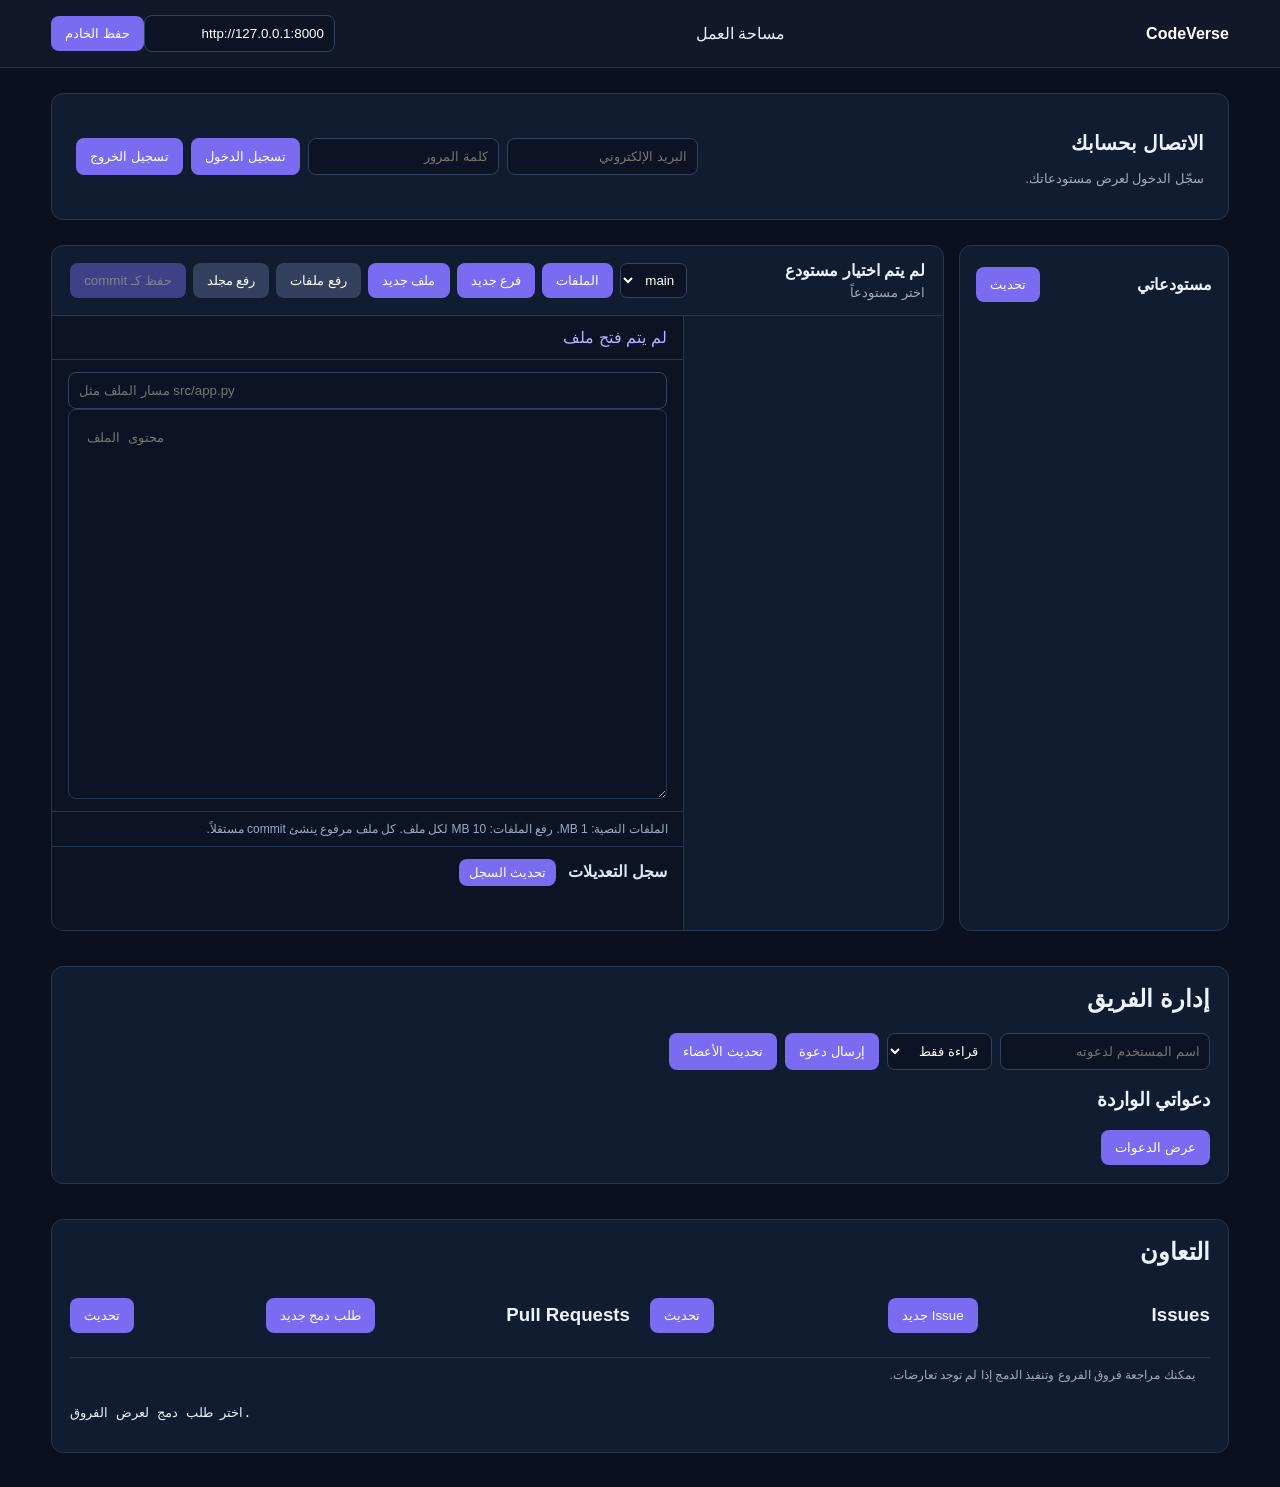
==== commit e3b9252a: "Add pull request diff review panel" ====
--- a/workspace.html
+++ b/workspace.html
@@ -4,4 +4,4 @@
 <main><section class="auth panel"><div><h1>الاتصال بحسابك</h1><p>سجّل الدخول لعرض مستودعاتك.</p></div><form id="loginForm"><input id="email" type="email" placeholder="البريد الإلكتروني" required><input id="password" type="password" placeholder="كلمة المرور" required><button>تسجيل الدخول</button><button type="button" id="logout">تسجيل الخروج</button></form></section>
 <section class="repo-area"><aside class="panel sidebar"><div class="side-head"><h2>مستودعاتي</h2><button id="loadRepos">تحديث</button></div><div id="repos" class="repos"></div></aside>
 <section class="panel editor"><div class="editor-head"><div><strong id="repoTitle">لم يتم اختيار مستودع</strong><small id="repoMeta">اختر مستودعاً</small></div><div class="editor-actions"><select id="branch"><option value="main">main</option></select><button id="loadFiles">الملفات</button><button id="newBranch">فرع جديد</button><button id="newFile">ملف جديد</button><label class="upload-label" for="uploadFiles">رفع ملفات</label><input id="uploadFiles" type="file" multiple hidden><label class="upload-label" for="uploadFolder">رفع مجلد</label><input id="uploadFolder" type="file" webkitdirectory directory multiple hidden><button id="saveFile" disabled>حفظ كـ commit</button></div></div>
-<div class="editor-body"><nav id="fileTree" class="tree"></nav><section class="code-area"><div class="file-tab"><span id="fileName">لم يتم فتح ملف</span><span id="dirtyState"></span></div><input id="newFilePath" class="path-input" placeholder="مسار الملف مثل src/app.py"><textarea id="fileContent" dir="ltr" spellcheck="false" placeholder="محتوى الملف"></textarea><div class="editor-foot">الملفات النصية: 1 MB. رفع الملفات: 10 MB لكل ملف. كل ملف مرفوع ينشئ commit مستقلاً.</div><section class="history"><strong>سجل التعديلات</strong><button id="loadHistory">تحديث السجل</button><ol id="commitList"></ol></section></section></div></section></section><section class="panel collaboration"><h2>إدارة الفريق</h2><div class="team-tools"><input id="inviteUsername" placeholder="اسم المستخدم لدعوته"><select id="inviteRole"><option value="read">قراءة فقط</option><option value="write">قراءة وكتابة</option></select><button id="inviteMember">إرسال دعوة</button><button id="loadMembers">تحديث الأعضاء</button></div><div id="membersList"></div><h3>دعواتي الواردة</h3><button id="loadInvitations">عرض الدعوات</button><div id="invitationsList"></div></section><section class="panel collaboration"><h2>التعاون</h2><div class="collab-columns"><section><div class="side-head"><h3>Issues</h3><button id="newIssue">Issue جديد</button><button id="loadIssues">تحديث</button></div><div id="issuesList"></div></section><section><div class="side-head"><h3>Pull Requests</h3><button id="newPR">طلب دمج جديد</button><button id="loadPRs">تحديث</button></div><div id="prsList"></div></section></div><p class="editor-foot">إنشاء طلب Pull Request ومتابعته متاح. تنفيذ الدمج الفعلي غير مفعّل بعد.</p></section><div id="notice" role="status" class="notice"></div></main><script src="workspace.js"></script></body></html>+<div class="editor-body"><nav id="fileTree" class="tree"></nav><section class="code-area"><div class="file-tab"><span id="fileName">لم يتم فتح ملف</span><span id="dirtyState"></span></div><input id="newFilePath" class="path-input" placeholder="مسار الملف مثل src/app.py"><textarea id="fileContent" dir="ltr" spellcheck="false" placeholder="محتوى الملف"></textarea><div class="editor-foot">الملفات النصية: 1 MB. رفع الملفات: 10 MB لكل ملف. كل ملف مرفوع ينشئ commit مستقلاً.</div><section class="history"><strong>سجل التعديلات</strong><button id="loadHistory">تحديث السجل</button><ol id="commitList"></ol></section></section></div></section></section><section class="panel collaboration"><h2>إدارة الفريق</h2><div class="team-tools"><input id="inviteUsername" placeholder="اسم المستخدم لدعوته"><select id="inviteRole"><option value="read">قراءة فقط</option><option value="write">قراءة وكتابة</option></select><button id="inviteMember">إرسال دعوة</button><button id="loadMembers">تحديث الأعضاء</button></div><div id="membersList"></div><h3>دعواتي الواردة</h3><button id="loadInvitations">عرض الدعوات</button><div id="invitationsList"></div></section><section class="panel collaboration"><h2>التعاون</h2><div class="collab-columns"><section><div class="side-head"><h3>Issues</h3><button id="newIssue">Issue جديد</button><button id="loadIssues">تحديث</button></div><div id="issuesList"></div></section><section><div class="side-head"><h3>Pull Requests</h3><button id="newPR">طلب دمج جديد</button><button id="loadPRs">تحديث</button></div><div id="prsList"></div></section></div><p class="editor-foot">يمكنك مراجعة فروق الفروع وتنفيذ الدمج إذا لم توجد تعارضات.</p><pre id="prDiff" class="diff-view" dir="ltr">اختر طلب دمج لعرض الفروق.</pre></section><div id="notice" role="status" class="notice"></div></main><script src="workspace.js"></script></body></html>
--- a/workspace.css
+++ b/workspace.css
@@ -1,2 +1,4 @@
 *{box-sizing:border-box}body{margin:0;background:#0b1020;color:#edf2ff;font-family:Arial,sans-serif}.bar{min-height:68px;padding:12px 4%;display:flex;align-items:center;justify-content:space-between;gap:12px;border-bottom:1px solid #26324b;background:#10182a}.brand{color:#fff;text-decoration:none;font-weight:bold}.bar input,form input,.path-input{background:#0b1324;border:1px solid #34415e;color:white;padding:10px;border-radius:8px}.bar button,button{background:#796cf0;color:white;border:0;border-radius:8px;padding:10px 14px;cursor:pointer}button:disabled{opacity:.45;cursor:not-allowed}.panel{background:#121c30;border:1px solid #273650;border-radius:12px}.auth{margin:25px 4%;padding:20px 24px;display:flex;align-items:center;justify-content:space-between;gap:20px}.auth h1{font-size:20px}.auth p,.muted{color:#9cabc4;font-size:13px}.auth form{display:flex;gap:8px;flex-wrap:wrap}.repo-area{margin:0 4% 35px;display:grid;grid-template-columns:270px 1fr;gap:15px;min-height:570px}.sidebar{padding:16px}.side-head,.editor-head{display:flex;align-items:center;justify-content:space-between;gap:12px}.side-head h2{font-size:16px}.repos{display:grid;gap:8px}.repo-item{padding:12px;border:1px solid #2b3954;border-radius:8px;background:#0d1628;color:#e5eaff;text-align:right}.repo-item.active{border-color:#8b7cff;background:#201e40}.editor{overflow:hidden}.editor-head{padding:15px 18px;border-bottom:1px solid #273650}.editor-head strong,.editor-head small{display:block}.editor-head small{color:#9cabc4;margin-top:5px}.editor-actions{display:flex;gap:7px;flex-wrap:wrap}.editor-actions select{background:#0b1324;color:#fff;border:1px solid #34415e;border-radius:7px;padding:8px}.editor-body{display:grid;grid-template-columns:260px 1fr;min-height:510px}.tree{padding:13px;border-left:1px solid #273650;overflow:auto}.file-item{display:block;width:100%;text-align:right;background:transparent;color:#cbd6ed;padding:8px}.code-area{min-width:0;background:#0b1324;display:flex;flex-direction:column;min-height:510px}.file-tab{padding:12px 16px;border-bottom:1px solid #273650;color:#b9b0ff;display:flex;justify-content:space-between}.path-input{margin:12px 16px 0;direction:ltr;text-align:left}.code-area textarea{padding:18px;margin:0 16px 12px;min-height:390px;resize:vertical;white-space:pre;overflow:auto;direction:ltr;text-align:left;color:#d7e1f5;background:#0b1324;border:1px solid #273650;border-radius:8px;font:13px/1.7 Consolas,monospace;flex:1}.editor-foot{border-top:1px solid #273650;padding:10px 15px;color:#9cabc4;font-size:12px}.notice{position:fixed;bottom:20px;left:20px;background:#273653;border:1px solid #61739b;border-radius:8px;padding:12px 16px;opacity:0;transition:.2s;max-width:80vw}.notice.show{opacity:1}@media(max-width:850px){.repo-area{grid-template-columns:1fr}.editor-body{grid-template-columns:190px 1fr}.auth{align-items:flex-start;flex-direction:column}}@media(max-width:560px){.bar{flex-wrap:wrap}.bar input{width:150px}.editor-head{align-items:flex-start;flex-direction:column}.editor-body{grid-template-columns:130px 1fr}.auth form,.auth form input{width:100%}.editor-actions{width:100%}}.upload-label{display:inline-block;background:#34415e;color:white;border-radius:8px;padding:10px 14px;cursor:pointer;font-size:13px}.history{border-top:1px solid #273650;padding:12px 16px;color:#dce5f8}.history>button{margin-right:12px;padding:6px 10px}.history ol{padding-right:22px;max-height:170px;overflow:auto}.history li{margin:8px 0}.history small{display:block;color:#9cabc4;font-size:11px;direction:ltr;text-align:left;overflow-wrap:anywhere}
 .collaboration{margin:0 4% 35px;padding:18px}.collaboration h2{margin-top:0}.collab-columns{display:grid;grid-template-columns:1fr 1fr;gap:20px}.collab-columns>section{min-width:0}.collab-item{border:1px solid #2b3954;background:#0d1628;border-radius:8px;padding:12px;margin:8px 0;display:grid;gap:7px}.collab-item small{color:#9cabc4}.collab-item button{margin-left:6px;padding:7px 10px;font-size:12px}@media(max-width:700px){.collab-columns{grid-template-columns:1fr}}
+
+.team-tools{display:flex;gap:8px;flex-wrap:wrap;margin:12px 0}.team-tools input,.team-tools select,.collab-item select{background:#0b1324;color:#fff;border:1px solid #34415e;border-radius:8px;padding:9px}.team-tools input{min-width:210px}
